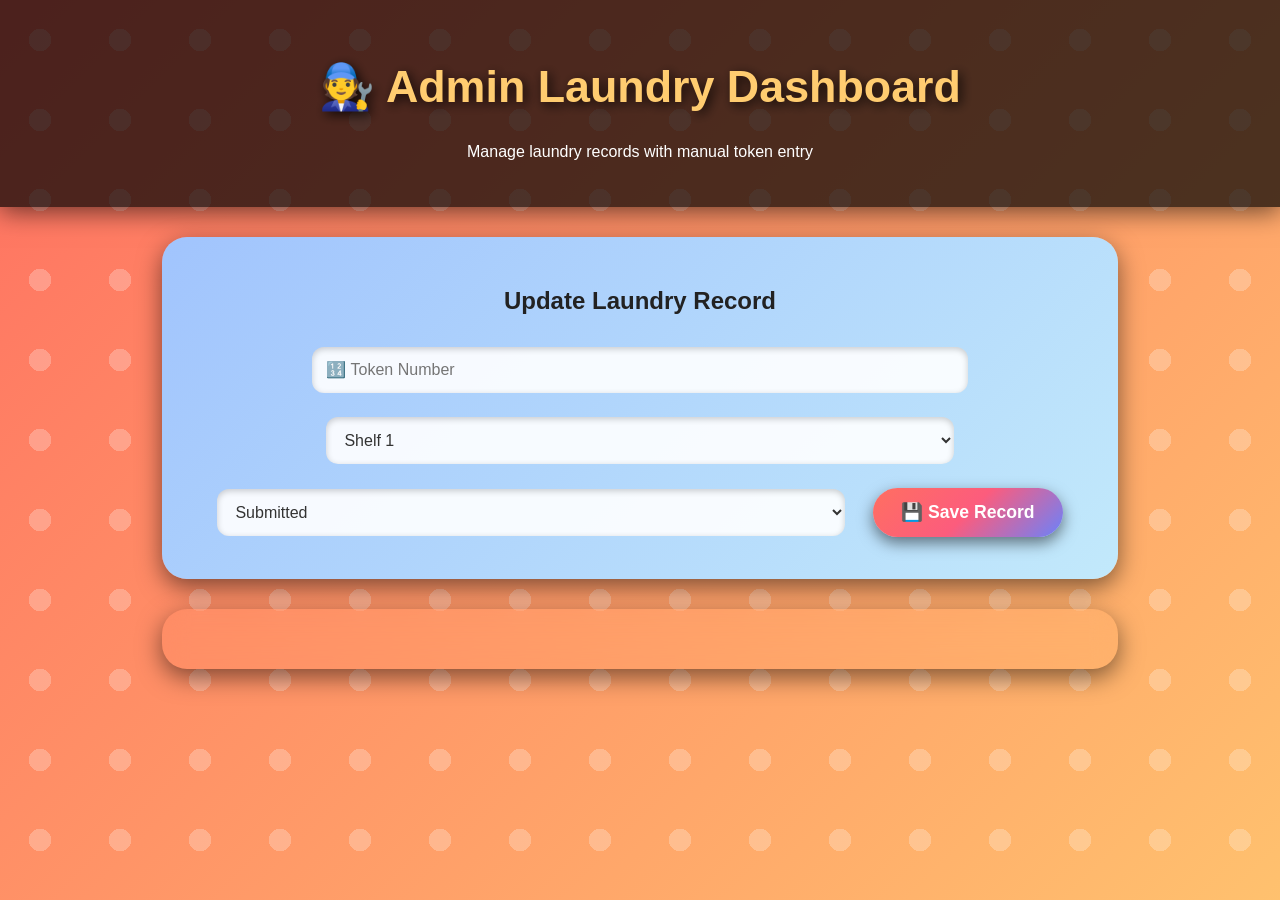
==== admin.html @ 5abb8afb "Add files via upload" ====
<!DOCTYPE html>
<html lang="en">
<head>
  <meta charset="UTF-8">
  <title>Admin Dashboard</title>
  <link rel="stylesheet" href="style.css">
  <script src="script.js"></script>
</head>
<body>
  <header class="banner">
    <h1>🧑‍🔧 Admin Laundry Dashboard</h1>
    <p>Manage laundry records with manual token entry</p>
  </header>

  <main>
    <section class="admin-section">
      <h2>Update Laundry Record</h2>
      
      <!-- Token input field -->
      <input type="number" id="adminToken" placeholder="🔢 Token Number">

      <!-- Shelf selection with 5 shelves -->
      <select id="shelfNumber">
        <option value="1">Shelf 1</option>
        <option value="2">Shelf 2</option>
        <option value="3">Shelf 3</option>
        <option value="4">Shelf 4</option>
        <option value="5">Shelf 5</option>
      </select>

      <!-- Status selection -->
      <select id="statusSelect">
        <option value="Submitted">Submitted</option>
        <option value="Processing">Processing</option>
        <option value="Completed">Completed</option>
      </select>

      <button onclick="updateLaundryRecord()">💾 Save Record</button>
    </section>

    <!-- Record list display -->
    <section id="recordList"></section>
  </main>
</body>
</html>
---- style.css ----
/* Global Styles */
body {
  font-family: 'Poppins', sans-serif;
  margin: 0;
  background: linear-gradient(135deg, #ff6f61, #ffcc70, #6a82fb, #00c9ff, #fc5c7d);
  background-size: 500% 500%;
  animation: gradientShift 20s ease infinite;
  color: #fff;
  text-align: center;
  overflow-x: hidden;
}

/* Animated Gradient Background */
@keyframes gradientShift {
  0% {background-position: 0% 50%;}
  50% {background-position: 100% 50%;}
  100% {background-position: 0% 50%;}
}

/* Header Banner */
.banner {
  background: rgba(0,0,0,0.7);
  padding: 30px;
  box-shadow: 0 4px 25px rgba(0,0,0,0.6);
}

.banner h1 {
  color: #ffcc70;
  font-size: 2.8em;
  text-shadow: 3px 3px 12px rgba(0,0,0,0.8);
}

/* Sections */
section {
  margin: 30px auto;
  padding: 30px;
  width: 70%;
  border-radius: 25px;
  box-shadow: 0 8px 25px rgba(0,0,0,0.5);
  backdrop-filter: blur(12px);
  transition: transform 0.4s ease, box-shadow 0.4s ease;
}

/* Student Section Theme */
.student-section {
  background: linear-gradient(135deg, #ff9a9e, #fad0c4);
  color: #222;
}

/* Admin Section Theme */
.admin-section {
  background: linear-gradient(135deg, #a1c4fd, #c2e9fb);
  color: #222;
}

section:hover {
  transform: scale(1.05);
  box-shadow: 0 12px 30px rgba(0,0,0,0.6);
}

/* Inputs */
input, select {
  margin: 12px;
  padding: 14px;
  border-radius: 12px;
  border: none;
  outline: none;
  width: 70%;
  font-size: 1em;
  background: rgba(255,255,255,0.9);
  color: #333;
  box-shadow: inset 0 2px 6px rgba(0,0,0,0.2);
}

/* Buttons */
button {
  margin: 12px;
  padding: 14px 28px;
  border-radius: 30px;
  border: none;
  cursor: pointer;
  font-size: 1.1em;
  font-weight: bold;
  background: linear-gradient(135deg, #ff6f61, #fc5c7d, #6a82fb);
  color: #fff;
  box-shadow: 0 6px 15px rgba(0,0,0,0.5);
  transition: all 0.3s ease;
}

button:hover {
  background: linear-gradient(135deg, #00c9ff, #92fe9d, #fbc2eb);
  transform: translateY(-4px) scale(1.05);
  box-shadow: 0 10px 25px rgba(0,0,0,0.7);
}

/* Record Cards */
.record-card {
  display: inline-block;
  margin: 20px;
  padding: 25px;
  background: linear-gradient(135deg, #fdfbfb, #ebedee);
  color: #333;
  border-radius: 20px;
  box-shadow: 0 8px 20px rgba(0,0,0,0.4);
  transition: transform 0.3s ease;
}

.record-card:hover {
  transform: scale(1.08);
}

/* Bubble Animation Overlay */
body::before {
  content: "";
  position: fixed;
  top: 0;
  left: 0;
  width: 200%;
  height: 200%;
  background: radial-gradient(circle, rgba(255,255,255,0.25) 20%, transparent 20%);
  background-size: 80px 80px;
  animation: bubbles 30s linear infinite;
  z-index: -1;
}

@keyframes bubbles {
  from { transform: translateY(0); }
  to { transform: translateY(-400px); }
}
/* Status Card for Student */
.status-card {
  margin: 30px auto;
  padding: 25px;
  width: 60%;
  background: linear-gradient(135deg, #fdfbfb, #ebedee);
  color: #333;
  border-radius: 20px;
  box-shadow: 0 8px 20px rgba(0,0,0,0.4);
  font-size: 1.2em;
  transition: transform 0.3s ease;
}

.status-card:hover {
  transform: scale(1.05);
}

/* Admin Record List */
#recordList {
  margin-top: 30px;
  display: flex;
  flex-wrap: wrap;
  justify-content: center;
}

.record-card {
  background: linear-gradient(135deg, #a1c4fd, #c2e9fb);
  color: #222;
  border-radius: 15px;
  padding: 20px;
  margin: 15px;
  width: 220px;
  box-shadow: 0 6px 15px rgba(0,0,0,0.4);
  transition: transform 0.3s ease;
}

.record-card:hover {
  transform: scale(1.08);
}
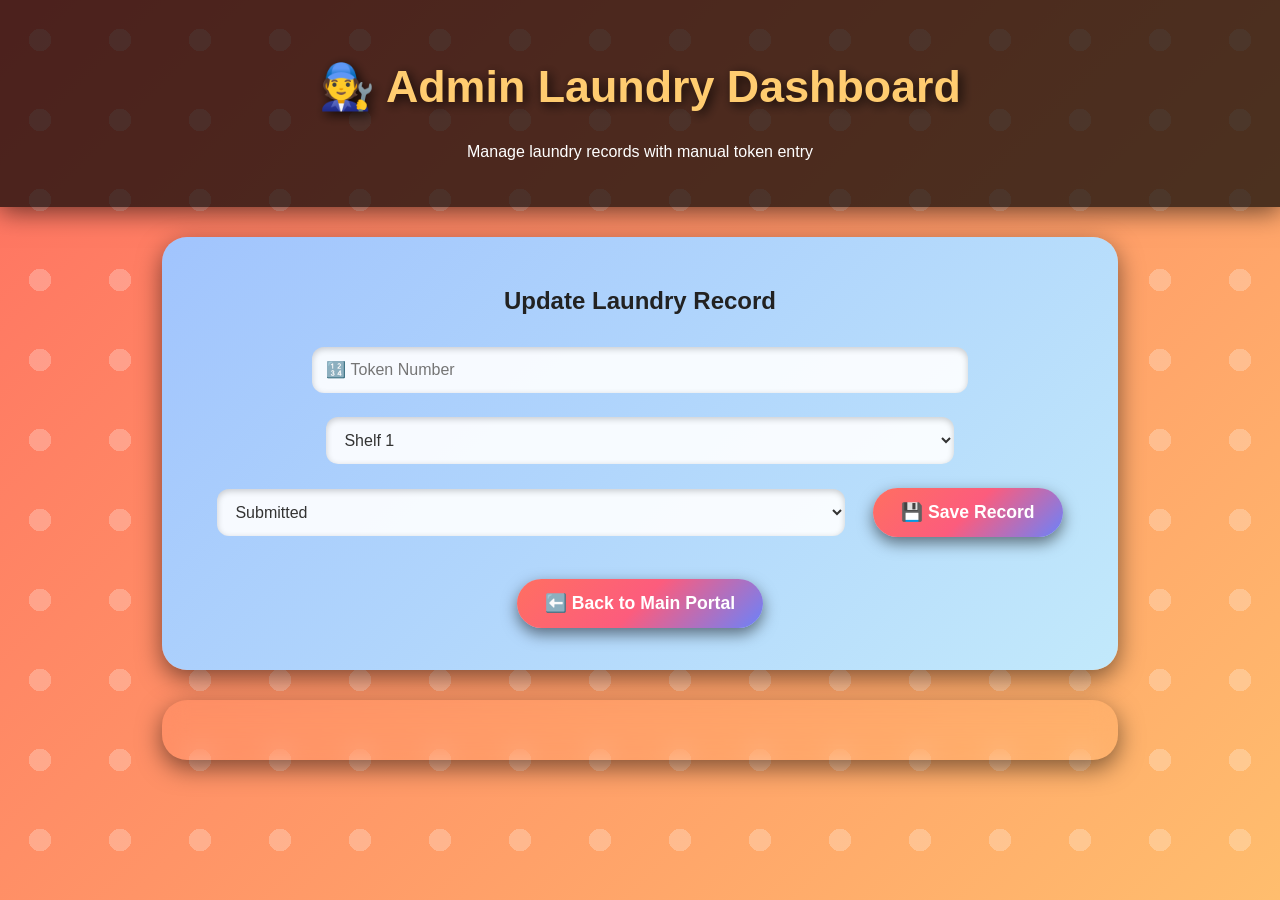
==== commit f862d575: "Update admin.html" ====
--- a/admin.html
+++ b/admin.html
@@ -13,33 +13,28 @@
   </header>
 
   <main>
-    <section class="admin-section">
-      <h2>Update Laundry Record</h2>
-      
-      <!-- Token input field -->
-      <input type="number" id="adminToken" placeholder="🔢 Token Number">
+  <section class="admin-section">
+    <h2>Update Laundry Record</h2>
+    <input type="number" id="adminToken" placeholder="🔢 Token Number">
+    <select id="shelfNumber">
+      <option value="1">Shelf 1</option>
+      <option value="2">Shelf 2</option>
+      <option value="3">Shelf 3</option>
+      <option value="4">Shelf 4</option>
+      <option value="5">Shelf 5</option>
+    </select>
+    <select id="statusSelect">
+      <option value="Submitted">Submitted</option>
+      <option value="Processing">Processing</option>
+      <option value="Completed">Completed</option>
+    </select>
+    <button onclick="updateLaundryRecord()">💾 Save Record</button>
+    <br><br>
+    <button onclick="window.location.href='index.html'">⬅️ Back to Main Portal</button>
+  </section>
 
-      <!-- Shelf selection with 5 shelves -->
-      <select id="shelfNumber">
-        <option value="1">Shelf 1</option>
-        <option value="2">Shelf 2</option>
-        <option value="3">Shelf 3</option>
-        <option value="4">Shelf 4</option>
-        <option value="5">Shelf 5</option>
-      </select>
+  <section id="recordList"></section>
+</main>
 
-      <!-- Status selection -->
-      <select id="statusSelect">
-        <option value="Submitted">Submitted</option>
-        <option value="Processing">Processing</option>
-        <option value="Completed">Completed</option>
-      </select>
-
-      <button onclick="updateLaundryRecord()">💾 Save Record</button>
-    </section>
-
-    <!-- Record list display -->
-    <section id="recordList"></section>
-  </main>
 </body>
 </html>
